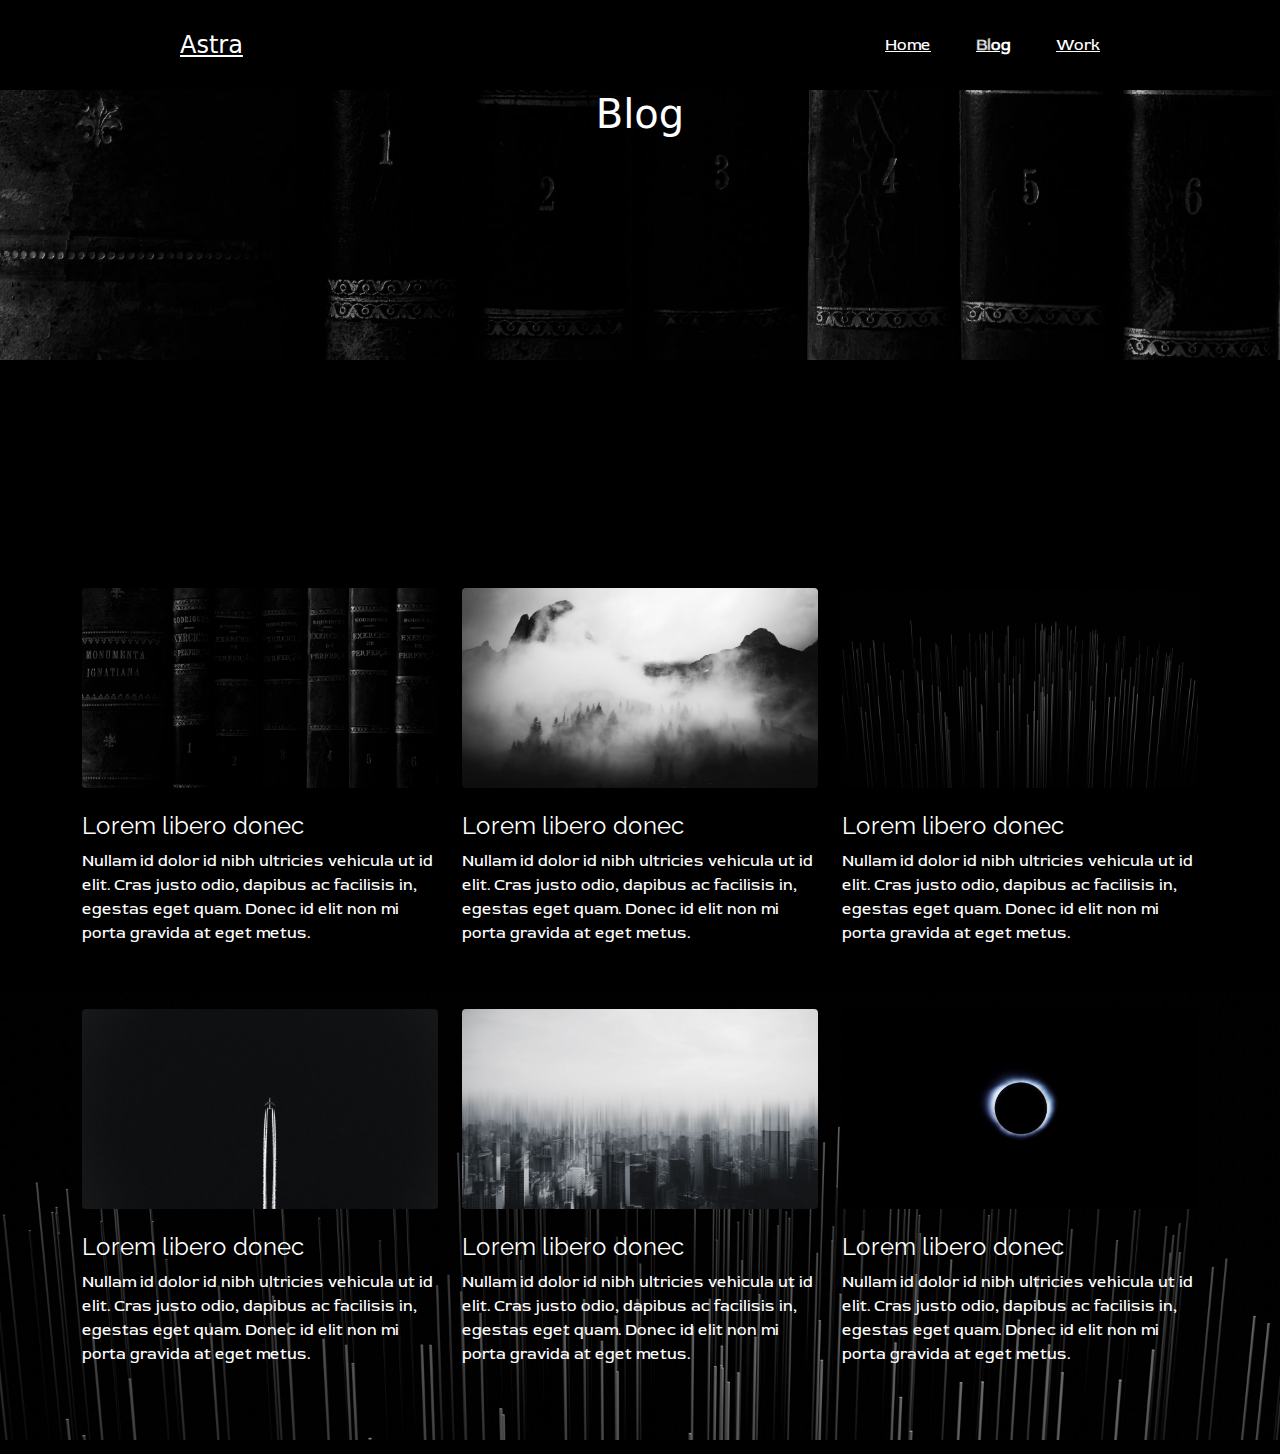
==== blog.html @ 193f3361 "Add files via upload" ====
<!DOCTYPE html><html lang="en"><head><meta charset="utf-8"><meta name="viewport" content="width=device-width, initial-scale=1.0, shrink-to-fit=no"><title>Astra</title><link rel="stylesheet" href="assets/bootstrap/css/bootstrap.min.css?h=dd0cdc7ebca69457a5c91ce5e9c506d2"><link rel="stylesheet" href="assets/css/styles.min.css?h=f4c8e294827662b928606cf396a97c75"><link rel="stylesheet" href="https://cdnjs.cloudflare.com/ajax/libs/animate.css/3.5.2/animate.min.css"></head><body style="background: rgb(0,0,0);text-align: left;"><nav class="navbar"><div><a href="#" style="color: rgb(255,255,255);font-size: 24px;margin-left: 20vh;">Astra</a></div><div style="font-family: 'Red Rose', serif;"><a href="index.html" style="color: rgb(255,255,255);margin-right: 5vh;font-family: 'Red Rose', serif;">Home</a><a href="blog.html" style="margin-right: 5vh;color: rgb(255,255,255);font-family: 'Red Rose', serif;font-weight: bold;">Blog</a><a href="work.html" style="color: rgb(255,255,255);margin-right: 20vh;font-family: 'Red Rose', serif;">Work</a></div></nav><section class="Section_2" style="height: 100vh;"><div class="d-xxl-flex justify-content-xxl-center align-items-xxl-center" style="height: 30vh;background: url(&quot;assets/img/rui-silva-sj-scUdSwpa95Q-unsplash.jpg?h=59484e3d2d0dbc293659ef50944a50a9&quot;) bottom / cover;"><h1 class="text-center" style="color: rgb(255,255,255);">Blog</h1></div><div><div class="container py-4 py-xl-5" style="margin-top: 20vh;"><div class="row gx-4 gy-4 row-cols-1 row-cols-md-2 row-cols-xl-3"><div class="col"><div><img class="rounded img-fluid d-block w-100 fit-cover" style="height: 200px;" src="assets/img/rui-silva-sj-scUdSwpa95Q-unsplash.jpg?h=59484e3d2d0dbc293659ef50944a50a9"><div class="py-4"><h4 style="color: rgb(255,255,255);font-family: Raleway, sans-serif;">Lorem libero donec</h4><p style="color: rgb(255,255,255);font-family: 'Red Rose', serif;">Nullam id dolor id nibh ultricies vehicula ut id elit. Cras justo odio, dapibus ac facilisis in, egestas eget quam. Donec id elit non mi porta gravida at eget metus.</p></div></div></div><div class="col"><div><img class="rounded img-fluid d-block w-100 fit-cover" style="height: 200px;" src="assets/img/fabian-irsara-_SwLdgVGfVY-unsplash.jpg?h=85b4c75b405eb244bdba7634237c98b5"><div class="py-4"><h4 style="color: rgb(255,255,255);font-family: Raleway, sans-serif;">Lorem libero donec</h4><p style="color: rgb(255,255,255);font-family: 'Red Rose', serif;">Nullam id dolor id nibh ultricies vehicula ut id elit. Cras justo odio, dapibus ac facilisis in, egestas eget quam. Donec id elit non mi porta gravida at eget metus.</p></div></div></div><div class="col"><div><img class="rounded img-fluid d-block w-100 fit-cover" style="height: 200px;" src="assets/img/guerrillabuzz-crypto-pr-NsPqV-WsZYY-unsplash.jpg?h=6af036d8ea0b3129a413843b484a757a"><div class="py-4"><h4 style="color: rgb(255,255,255);font-family: Raleway, sans-serif;">Lorem libero donec</h4><p style="color: rgb(255,255,255);font-family: 'Red Rose', serif;">Nullam id dolor id nibh ultricies vehicula ut id elit. Cras justo odio, dapibus ac facilisis in, egestas eget quam. Donec id elit non mi porta gravida at eget metus.</p></div></div></div><div class="col"><div><img class="rounded img-fluid d-block w-100 fit-cover" style="height: 200px;" src="assets/img/joel-jasmin-forestbird-N7WKDfi0yqQ-unsplash.jpg?h=fcf32620c96fbebefedb3233702124ef"><div class="py-4"><h4 style="color: rgb(255,255,255);font-family: Raleway, sans-serif;">Lorem libero donec</h4><p style="color: rgb(255,255,255);font-family: 'Red Rose', serif;">Nullam id dolor id nibh ultricies vehicula ut id elit. Cras justo odio, dapibus ac facilisis in, egestas eget quam. Donec id elit non mi porta gravida at eget metus.</p></div></div></div><div class="col"><div><img class="rounded img-fluid d-block w-100 fit-cover" style="height: 200px;" src="assets/img/rafael-de-nadai-b0eg-PYGICQ-unsplash.jpg?h=0f1acbc3092cbb1a793771186c359968"><div class="py-4"><h4 style="color: rgb(255,255,255);font-family: Raleway, sans-serif;">Lorem libero donec</h4><p style="color: rgb(255,255,255);font-family: 'Red Rose', serif;">Nullam id dolor id nibh ultricies vehicula ut id elit. Cras justo odio, dapibus ac facilisis in, egestas eget quam. Donec id elit non mi porta gravida at eget metus.</p></div></div></div><div class="col"><div><img class="rounded img-fluid d-block w-100 fit-cover" style="height: 200px;" src="assets/img/cai-carney-deaqEVtdSgk-unsplash.jpg?h=4f76dfb03b22bb07f79323999fbe61e4"><div class="py-4"><h4 style="color: rgb(255,255,255);font-family: Raleway, sans-serif;">Lorem libero donec</h4><p style="color: rgb(255,255,255);font-family: 'Red Rose', serif;">Nullam id dolor id nibh ultricies vehicula ut id elit. Cras justo odio, dapibus ac facilisis in, egestas eget quam. Donec id elit non mi porta gravida at eget metus.</p></div></div></div></div></div></div></section><section class="Section_3" style="height: 50vh;"><div style="height: 50vh;background: url(&quot;assets/img/guerrillabuzz-crypto-pr-NsPqV-WsZYY-unsplash.jpg?h=6af036d8ea0b3129a413843b484a757a&quot;) top / cover no-repeat;"></div></section><script src="https://cdn.jsdelivr.net/npm/bootstrap@5.1.3/dist/js/bootstrap.bundle.min.js"></script><script src="assets/js/script.min.js?h=50e8a909c83245c452b68b7ff2dc1693"></script></body></html>
---- assets/css/styles.min.css ----
@font-face{font-family:Raleway;src:url(../../assets/fonts/1Ptxg8zYS_SKggPN4iEgvnHyvveLxVvaorCFPrcVIT9d0c-dYA.woff?h=b35af17673886e1d07b4dfe436ed9da1) format('woff');font-weight:400;font-style:normal;font-display:swap;unicode-range:U+0460-052F,U+1C80-1C88,U+20B4,U+2DE0-2DFF,U+A640-A69F,U+FE2E-FE2F}@font-face{font-family:Raleway;src:url(../../assets/fonts/1Ptxg8zYS_SKggPN4iEgvnHyvveLxVvaorCMPrcVIT9d0c-dYA.woff?h=b35af17673886e1d07b4dfe436ed9da1) format('woff');font-weight:400;font-style:normal;font-display:swap;unicode-range:U+0301,U+0400-045F,U+0490-0491,U+04B0-04B1,U+2116}@font-face{font-family:Raleway;src:url(../../assets/fonts/1Ptxg8zYS_SKggPN4iEgvnHyvveLxVvaorCHPrcVIT9d0c-dYA.woff?h=b35af17673886e1d07b4dfe436ed9da1) format('woff');font-weight:400;font-style:normal;font-display:swap;unicode-range:U+0102-0103,U+0110-0111,U+0128-0129,U+0168-0169,U+01A0-01A1,U+01AF-01B0,U+1EA0-1EF9,U+20AB}@font-face{font-family:Raleway;src:url(../../assets/fonts/1Ptxg8zYS_SKggPN4iEgvnHyvveLxVvaorCGPrcVIT9d0c-dYA.woff?h=b35af17673886e1d07b4dfe436ed9da1) format('woff');font-weight:400;font-style:normal;font-display:swap;unicode-range:U+0100-024F,U+0259,U+1E00-1EFF,U+2020,U+20A0-20AB,U+20AD-20CF,U+2113,U+2C60-2C7F,U+A720-A7FF}@font-face{font-family:Raleway;src:url(../../assets/fonts/1Ptxg8zYS_SKggPN4iEgvnHyvveLxVvaorCIPrcVIT9d0c8.woff?h=b35af17673886e1d07b4dfe436ed9da1) format('woff');font-weight:400;font-style:normal;font-display:swap;unicode-range:U+0000-00FF,U+0131,U+0152-0153,U+02BB-02BC,U+02C6,U+02DA,U+02DC,U+2000-206F,U+2074,U+20AC,U+2122,U+2191,U+2193,U+2212,U+2215,U+FEFF,U+FFFD}@font-face{font-family:'Red Rose';src:url(../../assets/fonts/QdVISTYiLBjouPgEUajvsfWwDtc3MH8yrfszej6rQ0BEj02kWb4.woff?h=0fb15742e0519009a5ddaef403915961) format('woff');font-weight:400;font-style:normal;font-display:swap;unicode-range:U+0102-0103,U+0110-0111,U+0128-0129,U+0168-0169,U+01A0-01A1,U+01AF-01B0,U+1EA0-1EF9,U+20AB}@font-face{font-family:'Red Rose';src:url(../../assets/fonts/QdVISTYiLBjouPgEUajvsfWwDtc3MH8yrfszez6rQ0BEj02kWb4.woff?h=0fb15742e0519009a5ddaef403915961) format('woff');font-weight:400;font-style:normal;font-display:swap;unicode-range:U+0100-024F,U+0259,U+1E00-1EFF,U+2020,U+20A0-20AB,U+20AD-20CF,U+2113,U+2C60-2C7F,U+A720-A7FF}@font-face{font-family:'Red Rose';src:url(../../assets/fonts/QdVISTYiLBjouPgEUajvsfWwDtc3MH8yrfszdT6rQ0BEj02k.woff?h=0fb15742e0519009a5ddaef403915961) format('woff');font-weight:400;font-style:normal;font-display:swap;unicode-range:U+0000-00FF,U+0131,U+0152-0153,U+02BB-02BC,U+02C6,U+02DA,U+02DC,U+2000-206F,U+2074,U+20AC,U+2122,U+2191,U+2193,U+2212,U+2215,U+FEFF,U+FFFD}.fit-cover{object-fit:cover}.bs-icon{--bs-icon-size:.75rem;display:flex;flex-shrink:0;justify-content:center;align-items:center;font-size:var(--bs-icon-size);width:calc(var(--bs-icon-size) * 2);height:calc(var(--bs-icon-size) * 2);color:var(--bs-primary)}.bs-icon-xs{--bs-icon-size:1rem;width:calc(var(--bs-icon-size) * 1.5);height:calc(var(--bs-icon-size) * 1.5)}.bs-icon-sm{--bs-icon-size:1rem}.bs-icon-md{--bs-icon-size:1.5rem}.bs-icon-lg{--bs-icon-size:2rem}.bs-icon-xl{--bs-icon-size:2.5rem}.bs-icon.bs-icon-primary{color:var(--bs-white);background:var(--bs-primary)}.bs-icon.bs-icon-primary-light{color:var(--bs-primary);background:rgba(var(--bs-primary-rgb),.2)}.bs-icon.bs-icon-semi-white{color:var(--bs-primary);background:rgba(255,255,255,.5)}.bs-icon.bs-icon-rounded{border-radius:.5rem}.bs-icon.bs-icon-circle{border-radius:50%}.navigation-clean{background:#fff;padding-top:.75rem;padding-bottom:.75rem;color:#333;border-radius:0;box-shadow:none;border:none;margin-bottom:0}@media (min-width:768px){.navigation-clean{padding-top:1rem;padding-bottom:1rem}}.navigation-clean .navbar-brand{font-weight:700;color:inherit}.navigation-clean .navbar-brand:hover{color:#222}.navigation-clean.navbar-dark .navbar-brand:hover{color:#f0f0f0}.navigation-clean .navbar-toggler{border-color:#ddd;color:#888}.navigation-clean .navbar-toggler:focus,.navigation-clean .navbar-toggler:hover{background:0 0}.navigation-clean.navbar-dark .navbar-toggler{border-color:#555;color:#eee}.navigation-clean .form-inline,.navigation-clean .navbar-collapse{border-top-color:#ddd}.navigation-clean.navbar-dark .form-inline,.navigation-clean.navbar-dark .navbar-collapse{border-top-color:#333}.navigation-clean.navbar .navbar-nav .nav-link{padding-left:18px;padding-right:18px}.navigation-clean .navbar-nav>li>.dropdown-menu{margin-top:-5px;box-shadow:none;background-color:#fff;border-radius:2px}.navigation-clean .dropdown-menu .dropdown-item,.navigation-clean .dropdown-menu .dropdown-item:focus{line-height:2;color:#37434d}.navigation-clean .dropdown-menu .dropdown-item:focus,.navigation-clean .dropdown-menu .dropdown-item:hover{background:#eee;color:inherit}.navigation-clean.navbar-dark{background-color:#000;color:#fff}.navigation-clean.navbar-dark .navbar-nav a.active,.navigation-clean.navbar-dark .navbar-nav a.active:focus,.navigation-clean.navbar-dark .navbar-nav a.active:hover{color:#8f8f8f;box-shadow:none;background:0 0;pointer-events:none}.navigation-clean.navbar-dark .navbar-nav .nav-link{color:#dfe8ee}.navigation-clean.navbar-dark .navbar-nav .nav-link:focus,.navigation-clean.navbar-dark .navbar-nav .nav-link:hover{color:#fff;background-color:transparent}.navigation-clean.navbar-dark .navbar-nav>li>.dropdown-menu{background-color:#1f2021}.navigation-clean.navbar-dark .dropdown-menu .dropdown-item,.navigation-clean.navbar-dark .dropdown-menu .dropdown-item:focus{color:#f2f5f8}.navigation-clean.navbar-dark .dropdown-menu .dropdown-item:focus,.navigation-clean.navbar-dark .dropdown-menu .dropdown-item:hover{background:#363739}.navbar{min-height:10vh}
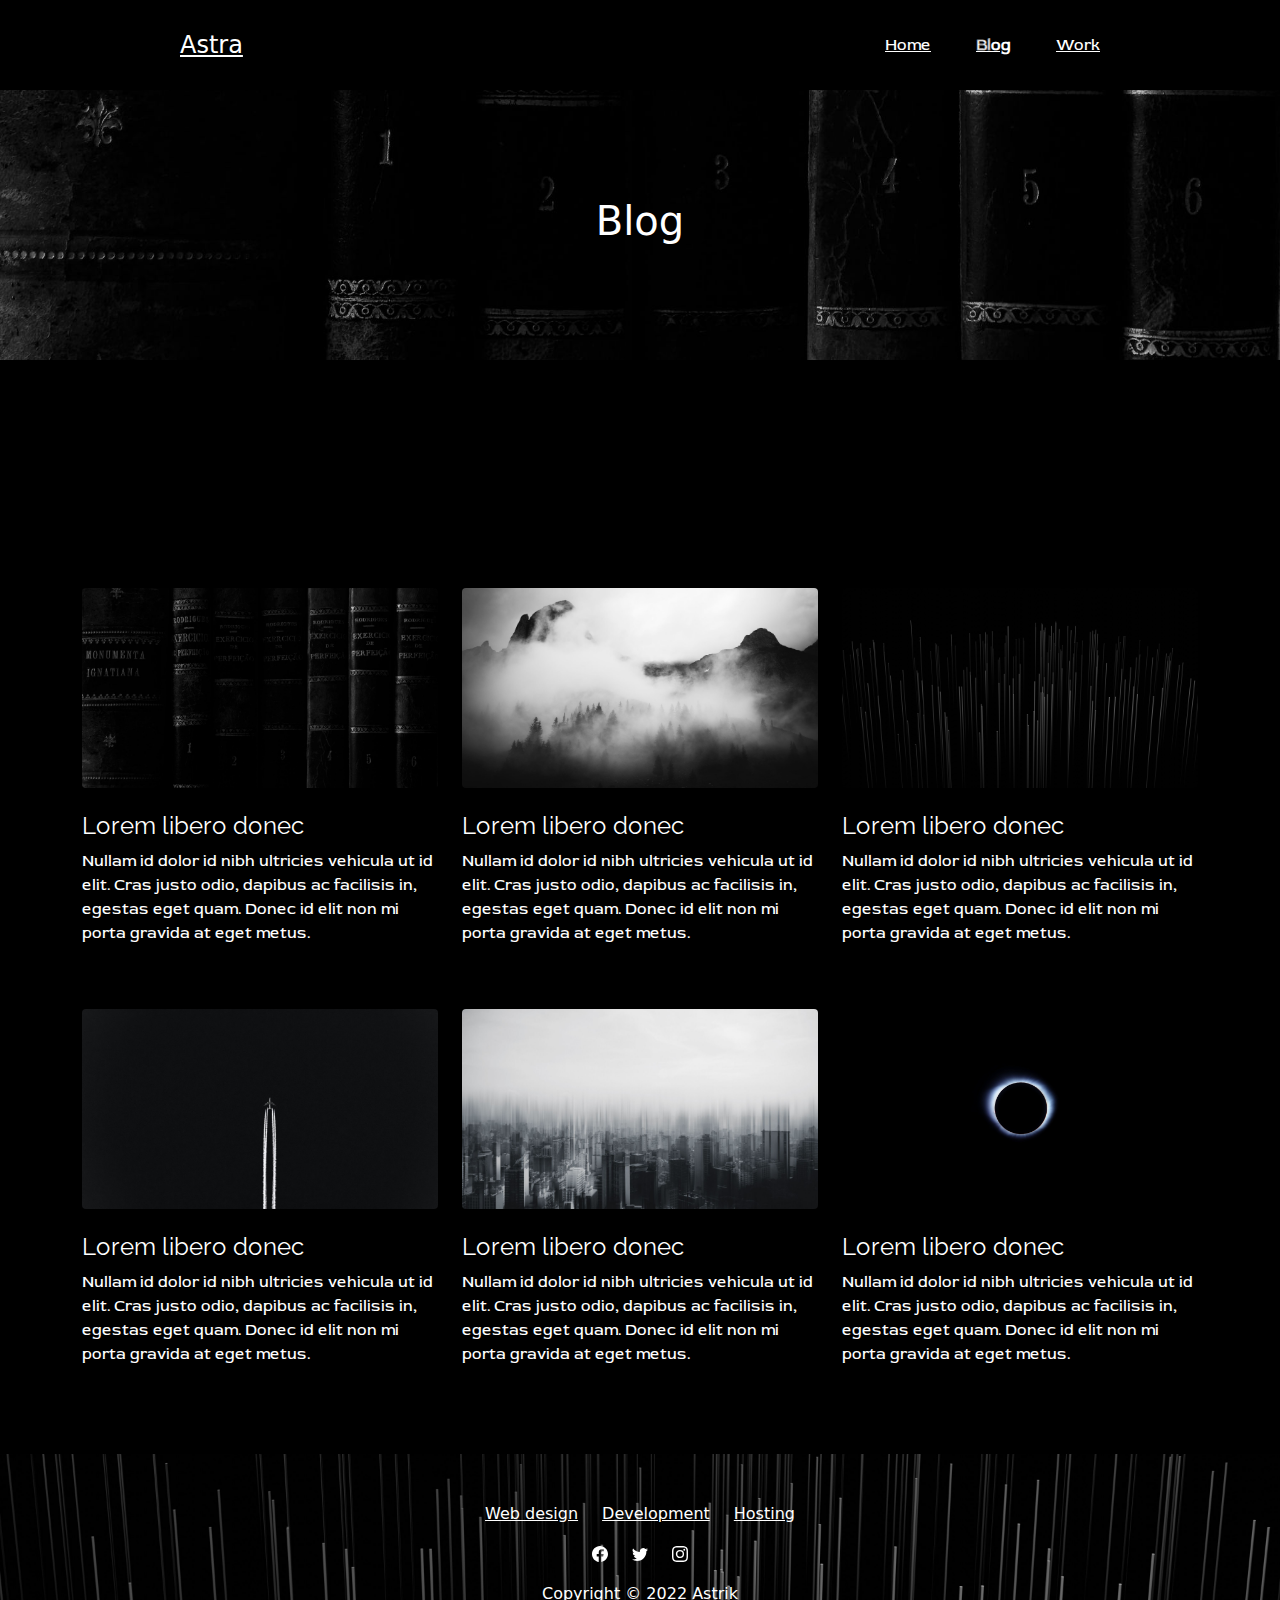
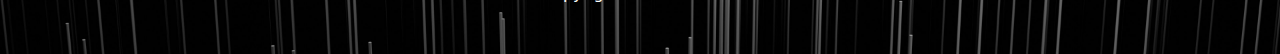
==== commit 2031991e: "new update to Astrik" ====
--- a/blog.html
+++ b/blog.html
@@ -1 +1,7 @@
-<!DOCTYPE html><html lang="en"><head><meta charset="utf-8"><meta name="viewport" content="width=device-width, initial-scale=1.0, shrink-to-fit=no"><title>Astra</title><link rel="stylesheet" href="assets/bootstrap/css/bootstrap.min.css?h=dd0cdc7ebca69457a5c91ce5e9c506d2"><link rel="stylesheet" href="assets/css/styles.min.css?h=f4c8e294827662b928606cf396a97c75"><link rel="stylesheet" href="https://cdnjs.cloudflare.com/ajax/libs/animate.css/3.5.2/animate.min.css"></head><body style="background: rgb(0,0,0);text-align: left;"><nav class="navbar"><div><a href="#" style="color: rgb(255,255,255);font-size: 24px;margin-left: 20vh;">Astra</a></div><div style="font-family: 'Red Rose', serif;"><a href="index.html" style="color: rgb(255,255,255);margin-right: 5vh;font-family: 'Red Rose', serif;">Home</a><a href="blog.html" style="margin-right: 5vh;color: rgb(255,255,255);font-family: 'Red Rose', serif;font-weight: bold;">Blog</a><a href="work.html" style="color: rgb(255,255,255);margin-right: 20vh;font-family: 'Red Rose', serif;">Work</a></div></nav><section class="Section_2" style="height: 100vh;"><div class="d-xxl-flex justify-content-xxl-center align-items-xxl-center" style="height: 30vh;background: url(&quot;assets/img/rui-silva-sj-scUdSwpa95Q-unsplash.jpg?h=59484e3d2d0dbc293659ef50944a50a9&quot;) bottom / cover;"><h1 class="text-center" style="color: rgb(255,255,255);">Blog</h1></div><div><div class="container py-4 py-xl-5" style="margin-top: 20vh;"><div class="row gx-4 gy-4 row-cols-1 row-cols-md-2 row-cols-xl-3"><div class="col"><div><img class="rounded img-fluid d-block w-100 fit-cover" style="height: 200px;" src="assets/img/rui-silva-sj-scUdSwpa95Q-unsplash.jpg?h=59484e3d2d0dbc293659ef50944a50a9"><div class="py-4"><h4 style="color: rgb(255,255,255);font-family: Raleway, sans-serif;">Lorem libero donec</h4><p style="color: rgb(255,255,255);font-family: 'Red Rose', serif;">Nullam id dolor id nibh ultricies vehicula ut id elit. Cras justo odio, dapibus ac facilisis in, egestas eget quam. Donec id elit non mi porta gravida at eget metus.</p></div></div></div><div class="col"><div><img class="rounded img-fluid d-block w-100 fit-cover" style="height: 200px;" src="assets/img/fabian-irsara-_SwLdgVGfVY-unsplash.jpg?h=85b4c75b405eb244bdba7634237c98b5"><div class="py-4"><h4 style="color: rgb(255,255,255);font-family: Raleway, sans-serif;">Lorem libero donec</h4><p style="color: rgb(255,255,255);font-family: 'Red Rose', serif;">Nullam id dolor id nibh ultricies vehicula ut id elit. Cras justo odio, dapibus ac facilisis in, egestas eget quam. Donec id elit non mi porta gravida at eget metus.</p></div></div></div><div class="col"><div><img class="rounded img-fluid d-block w-100 fit-cover" style="height: 200px;" src="assets/img/guerrillabuzz-crypto-pr-NsPqV-WsZYY-unsplash.jpg?h=6af036d8ea0b3129a413843b484a757a"><div class="py-4"><h4 style="color: rgb(255,255,255);font-family: Raleway, sans-serif;">Lorem libero donec</h4><p style="color: rgb(255,255,255);font-family: 'Red Rose', serif;">Nullam id dolor id nibh ultricies vehicula ut id elit. Cras justo odio, dapibus ac facilisis in, egestas eget quam. Donec id elit non mi porta gravida at eget metus.</p></div></div></div><div class="col"><div><img class="rounded img-fluid d-block w-100 fit-cover" style="height: 200px;" src="assets/img/joel-jasmin-forestbird-N7WKDfi0yqQ-unsplash.jpg?h=fcf32620c96fbebefedb3233702124ef"><div class="py-4"><h4 style="color: rgb(255,255,255);font-family: Raleway, sans-serif;">Lorem libero donec</h4><p style="color: rgb(255,255,255);font-family: 'Red Rose', serif;">Nullam id dolor id nibh ultricies vehicula ut id elit. Cras justo odio, dapibus ac facilisis in, egestas eget quam. Donec id elit non mi porta gravida at eget metus.</p></div></div></div><div class="col"><div><img class="rounded img-fluid d-block w-100 fit-cover" style="height: 200px;" src="assets/img/rafael-de-nadai-b0eg-PYGICQ-unsplash.jpg?h=0f1acbc3092cbb1a793771186c359968"><div class="py-4"><h4 style="color: rgb(255,255,255);font-family: Raleway, sans-serif;">Lorem libero donec</h4><p style="color: rgb(255,255,255);font-family: 'Red Rose', serif;">Nullam id dolor id nibh ultricies vehicula ut id elit. Cras justo odio, dapibus ac facilisis in, egestas eget quam. Donec id elit non mi porta gravida at eget metus.</p></div></div></div><div class="col"><div><img class="rounded img-fluid d-block w-100 fit-cover" style="height: 200px;" src="assets/img/cai-carney-deaqEVtdSgk-unsplash.jpg?h=4f76dfb03b22bb07f79323999fbe61e4"><div class="py-4"><h4 style="color: rgb(255,255,255);font-family: Raleway, sans-serif;">Lorem libero donec</h4><p style="color: rgb(255,255,255);font-family: 'Red Rose', serif;">Nullam id dolor id nibh ultricies vehicula ut id elit. Cras justo odio, dapibus ac facilisis in, egestas eget quam. Donec id elit non mi porta gravida at eget metus.</p></div></div></div></div></div></div></section><section class="Section_3" style="height: 50vh;"><div style="height: 50vh;background: url(&quot;assets/img/guerrillabuzz-crypto-pr-NsPqV-WsZYY-unsplash.jpg?h=6af036d8ea0b3129a413843b484a757a&quot;) top / cover no-repeat;"></div></section><script src="https://cdn.jsdelivr.net/npm/bootstrap@5.1.3/dist/js/bootstrap.bundle.min.js"></script><script src="assets/js/script.min.js?h=50e8a909c83245c452b68b7ff2dc1693"></script></body></html>+<!DOCTYPE html><html lang="en"><head><meta charset="utf-8"><meta name="viewport" content="width=device-width, initial-scale=1.0, shrink-to-fit=no"><title>Astra</title><link rel="stylesheet" href="assets/bootstrap/css/bootstrap.min.css?h=153ab28be0b82dec62cbb59bc56760d8"><link rel="stylesheet" href="assets/css/styles.min.css?h=e475ad3d651f20399a234dea0f5115db"></head><body style="background: rgb(0,0,0);text-align: left;"><nav class="d-xl-flex align-items-xl-center navbar" style="min-height: 10vh;"><div><a href="#" style="color: rgb(255,255,255);font-size: 24px;margin-left: 20vh;">Astra</a></div><div style="font-family: 'Red Rose', serif;"><a href="work.html" style="color: rgb(255,255,255);margin-right: 5vh;font-family: 'Red Rose', serif;">Home</a><a href="blog.html" style="margin-right: 5vh;color: rgb(255,255,255);font-family: 'Red Rose', serif;font-weight: bold;">Blog</a><a href="index.html" style="color: rgb(255,255,255);margin-right: 20vh;font-family: 'Red Rose', serif;">Work</a></div></nav><section class="Section_2" style="min-height: 150vh;"><div class="d-flex d-xxl-flex justify-content-center align-items-center justify-content-xxl-center align-items-xxl-center" style="height: 30vh;background: url(&quot;assets/img/rui-silva-sj-scUdSwpa95Q-unsplash.jpg?h=59484e3d2d0dbc293659ef50944a50a9&quot;) bottom / cover;"><h1 class="text-center d-flex float-sm-none d-xl-flex justify-content-center align-items-center justify-content-sm-center align-items-sm-center justify-content-md-center align-items-md-center justify-content-lg-center align-items-lg-center justify-content-xl-center align-items-xl-center visible" style="color: rgb(255,255,255);">Blog</h1></div><div><div class="container py-4 py-xl-5" style="margin-top: 20vh;"><div class="row gx-4 gy-4 row-cols-1 row-cols-md-2 row-cols-xl-3"><div class="col"><div><img class="rounded img-fluid d-block w-100 fit-cover" style="height: 200px;" src="assets/img/rui-silva-sj-scUdSwpa95Q-unsplash.jpg?h=59484e3d2d0dbc293659ef50944a50a9"><div class="py-4"><h4 style="color: rgb(255,255,255);font-family: Raleway, sans-serif;">Lorem libero donec</h4><p style="color: rgb(255,255,255);font-family: 'Red Rose', serif;">Nullam id dolor id nibh ultricies vehicula ut id elit. Cras justo odio, dapibus ac facilisis in, egestas eget quam. Donec id elit non mi porta gravida at eget metus.</p></div></div></div><div class="col"><div><img class="rounded img-fluid d-block w-100 fit-cover" style="height: 200px;" src="assets/img/fabian-irsara-_SwLdgVGfVY-unsplash.jpg?h=85b4c75b405eb244bdba7634237c98b5"><div class="py-4"><h4 style="color: rgb(255,255,255);font-family: Raleway, sans-serif;">Lorem libero donec</h4><p style="color: rgb(255,255,255);font-family: 'Red Rose', serif;">Nullam id dolor id nibh ultricies vehicula ut id elit. Cras justo odio, dapibus ac facilisis in, egestas eget quam. Donec id elit non mi porta gravida at eget metus.</p></div></div></div><div class="col"><div><img class="rounded img-fluid d-block w-100 fit-cover" style="height: 200px;" src="assets/img/guerrillabuzz-crypto-pr-NsPqV-WsZYY-unsplash.jpg?h=6af036d8ea0b3129a413843b484a757a"><div class="py-4"><h4 style="color: rgb(255,255,255);font-family: Raleway, sans-serif;">Lorem libero donec</h4><p style="color: rgb(255,255,255);font-family: 'Red Rose', serif;">Nullam id dolor id nibh ultricies vehicula ut id elit. Cras justo odio, dapibus ac facilisis in, egestas eget quam. Donec id elit non mi porta gravida at eget metus.</p></div></div></div><div class="col"><div><img class="rounded img-fluid d-block w-100 fit-cover" style="height: 200px;" src="assets/img/joel-jasmin-forestbird-N7WKDfi0yqQ-unsplash.jpg?h=fcf32620c96fbebefedb3233702124ef"><div class="py-4"><h4 style="color: rgb(255,255,255);font-family: Raleway, sans-serif;">Lorem libero donec</h4><p style="color: rgb(255,255,255);font-family: 'Red Rose', serif;">Nullam id dolor id nibh ultricies vehicula ut id elit. Cras justo odio, dapibus ac facilisis in, egestas eget quam. Donec id elit non mi porta gravida at eget metus.</p></div></div></div><div class="col"><div><img class="rounded img-fluid d-block w-100 fit-cover" style="height: 200px;" src="assets/img/rafael-de-nadai-b0eg-PYGICQ-unsplash.jpg?h=0f1acbc3092cbb1a793771186c359968"><div class="py-4"><h4 style="color: rgb(255,255,255);font-family: Raleway, sans-serif;">Lorem libero donec</h4><p style="color: rgb(255,255,255);font-family: 'Red Rose', serif;">Nullam id dolor id nibh ultricies vehicula ut id elit. Cras justo odio, dapibus ac facilisis in, egestas eget quam. Donec id elit non mi porta gravida at eget metus.</p></div></div></div><div class="col"><div><img class="rounded img-fluid d-block w-100 fit-cover" style="height: 200px;" src="assets/img/cai-carney-deaqEVtdSgk-unsplash.jpg?h=4f76dfb03b22bb07f79323999fbe61e4"><div class="py-4"><h4 style="color: rgb(255,255,255);font-family: Raleway, sans-serif;">Lorem libero donec</h4><p style="color: rgb(255,255,255);font-family: 'Red Rose', serif;">Nullam id dolor id nibh ultricies vehicula ut id elit. Cras justo odio, dapibus ac facilisis in, egestas eget quam. Donec id elit non mi porta gravida at eget metus.</p></div></div></div></div></div></div></section><footer class="text-center" style="background: url(&quot;assets/img/guerrillabuzz-crypto-pr-NsPqV-WsZYY-unsplash.jpg?h=6af036d8ea0b3129a413843b484a757a&quot;) center / cover;"><div class="container text-muted py-4 py-lg-5"><ul class="list-inline" style="color: rgb(255,255,255);"><li class="list-inline-item me-4"><a class="link-secondary" href="#" style="color: #ffffff;">Web design</a></li><li class="list-inline-item me-4" style="color: #ffffff;"><a class="link-secondary" href="#" style="color: #ffffff;">Development</a></li><li class="list-inline-item" style="color: #ffffff;"><a class="link-secondary" href="#" style="color: #ffffff;">Hosting</a></li></ul><ul class="list-inline"><li class="list-inline-item me-4"><svg xmlns="http://www.w3.org/2000/svg" width="1em" height="1em" fill="currentColor" viewBox="0 0 16 16" class="bi bi-facebook" style="color: rgb(255,255,255);">
+  <path d="M16 8.049c0-4.446-3.582-8.05-8-8.05C3.58 0-.002 3.603-.002 8.05c0 4.017 2.926 7.347 6.75 7.951v-5.625h-2.03V8.05H6.75V6.275c0-2.017 1.195-3.131 3.022-3.131.876 0 1.791.157 1.791.157v1.98h-1.009c-.993 0-1.303.621-1.303 1.258v1.51h2.218l-.354 2.326H9.25V16c3.824-.604 6.75-3.934 6.75-7.951z"></path>
+</svg></li><li class="list-inline-item me-4" style="color: rgb(255,255,255);"><svg xmlns="http://www.w3.org/2000/svg" width="1em" height="1em" fill="currentColor" viewBox="0 0 16 16" class="bi bi-twitter" style="color: rgb(255,255,255);">
+  <path d="M5.026 15c6.038 0 9.341-5.003 9.341-9.334 0-.14 0-.282-.006-.422A6.685 6.685 0 0 0 16 3.542a6.658 6.658 0 0 1-1.889.518 3.301 3.301 0 0 0 1.447-1.817 6.533 6.533 0 0 1-2.087.793A3.286 3.286 0 0 0 7.875 6.03a9.325 9.325 0 0 1-6.767-3.429 3.289 3.289 0 0 0 1.018 4.382A3.323 3.323 0 0 1 .64 6.575v.045a3.288 3.288 0 0 0 2.632 3.218 3.203 3.203 0 0 1-.865.115 3.23 3.23 0 0 1-.614-.057 3.283 3.283 0 0 0 3.067 2.277A6.588 6.588 0 0 1 .78 13.58a6.32 6.32 0 0 1-.78-.045A9.344 9.344 0 0 0 5.026 15z"></path>
+</svg></li><li class="list-inline-item"><svg xmlns="http://www.w3.org/2000/svg" width="1em" height="1em" fill="currentColor" viewBox="0 0 16 16" class="bi bi-instagram" style="color: rgb(255,255,255);">
+  <path d="M8 0C5.829 0 5.556.01 4.703.048 3.85.088 3.269.222 2.76.42a3.917 3.917 0 0 0-1.417.923A3.927 3.927 0 0 0 .42 2.76C.222 3.268.087 3.85.048 4.7.01 5.555 0 5.827 0 8.001c0 2.172.01 2.444.048 3.297.04.852.174 1.433.372 1.942.205.526.478.972.923 1.417.444.445.89.719 1.416.923.51.198 1.09.333 1.942.372C5.555 15.99 5.827 16 8 16s2.444-.01 3.298-.048c.851-.04 1.434-.174 1.943-.372a3.916 3.916 0 0 0 1.416-.923c.445-.445.718-.891.923-1.417.197-.509.332-1.09.372-1.942C15.99 10.445 16 10.173 16 8s-.01-2.445-.048-3.299c-.04-.851-.175-1.433-.372-1.941a3.926 3.926 0 0 0-.923-1.417A3.911 3.911 0 0 0 13.24.42c-.51-.198-1.092-.333-1.943-.372C10.443.01 10.172 0 7.998 0h.003zm-.717 1.442h.718c2.136 0 2.389.007 3.232.046.78.035 1.204.166 1.486.275.373.145.64.319.92.599.28.28.453.546.598.92.11.281.24.705.275 1.485.039.843.047 1.096.047 3.231s-.008 2.389-.047 3.232c-.035.78-.166 1.203-.275 1.485a2.47 2.47 0 0 1-.599.919c-.28.28-.546.453-.92.598-.28.11-.704.24-1.485.276-.843.038-1.096.047-3.232.047s-2.39-.009-3.233-.047c-.78-.036-1.203-.166-1.485-.276a2.478 2.478 0 0 1-.92-.598 2.48 2.48 0 0 1-.6-.92c-.109-.281-.24-.705-.275-1.485-.038-.843-.046-1.096-.046-3.233 0-2.136.008-2.388.046-3.231.036-.78.166-1.204.276-1.486.145-.373.319-.64.599-.92.28-.28.546-.453.92-.598.282-.11.705-.24 1.485-.276.738-.034 1.024-.044 2.515-.045v.002zm4.988 1.328a.96.96 0 1 0 0 1.92.96.96 0 0 0 0-1.92zm-4.27 1.122a4.109 4.109 0 1 0 0 8.217 4.109 4.109 0 0 0 0-8.217zm0 1.441a2.667 2.667 0 1 1 0 5.334 2.667 2.667 0 0 1 0-5.334z"></path>
+</svg></li></ul><p class="mb-0" style="color: rgb(255,255,255);">Copyright © 2022 Astrik</p></div></footer><script src="https://cdnjs.cloudflare.com/ajax/libs/jquery/3.6.0/jquery.min.js"></script><script src="https://cdn.jsdelivr.net/npm/bootstrap@5.1.3/dist/js/bootstrap.bundle.min.js"></script><script src="assets/js/script.min.js?h=3de9b15b9b3f863a67ffb0fa7ac3bdec"></script></body></html>--- a/assets/css/styles.min.css
+++ b/assets/css/styles.min.css
@@ -1 +1 @@
-@font-face{font-family:Raleway;src:url(../../assets/fonts/1Ptxg8zYS_SKggPN4iEgvnHyvveLxVvaorCFPrcVIT9d0c-dYA.woff?h=b35af17673886e1d07b4dfe436ed9da1) format('woff');font-weight:400;font-style:normal;font-display:swap;unicode-range:U+0460-052F,U+1C80-1C88,U+20B4,U+2DE0-2DFF,U+A640-A69F,U+FE2E-FE2F}@font-face{font-family:Raleway;src:url(../../assets/fonts/1Ptxg8zYS_SKggPN4iEgvnHyvveLxVvaorCMPrcVIT9d0c-dYA.woff?h=b35af17673886e1d07b4dfe436ed9da1) format('woff');font-weight:400;font-style:normal;font-display:swap;unicode-range:U+0301,U+0400-045F,U+0490-0491,U+04B0-04B1,U+2116}@font-face{font-family:Raleway;src:url(../../assets/fonts/1Ptxg8zYS_SKggPN4iEgvnHyvveLxVvaorCHPrcVIT9d0c-dYA.woff?h=b35af17673886e1d07b4dfe436ed9da1) format('woff');font-weight:400;font-style:normal;font-display:swap;unicode-range:U+0102-0103,U+0110-0111,U+0128-0129,U+0168-0169,U+01A0-01A1,U+01AF-01B0,U+1EA0-1EF9,U+20AB}@font-face{font-family:Raleway;src:url(../../assets/fonts/1Ptxg8zYS_SKggPN4iEgvnHyvveLxVvaorCGPrcVIT9d0c-dYA.woff?h=b35af17673886e1d07b4dfe436ed9da1) format('woff');font-weight:400;font-style:normal;font-display:swap;unicode-range:U+0100-024F,U+0259,U+1E00-1EFF,U+2020,U+20A0-20AB,U+20AD-20CF,U+2113,U+2C60-2C7F,U+A720-A7FF}@font-face{font-family:Raleway;src:url(../../assets/fonts/1Ptxg8zYS_SKggPN4iEgvnHyvveLxVvaorCIPrcVIT9d0c8.woff?h=b35af17673886e1d07b4dfe436ed9da1) format('woff');font-weight:400;font-style:normal;font-display:swap;unicode-range:U+0000-00FF,U+0131,U+0152-0153,U+02BB-02BC,U+02C6,U+02DA,U+02DC,U+2000-206F,U+2074,U+20AC,U+2122,U+2191,U+2193,U+2212,U+2215,U+FEFF,U+FFFD}@font-face{font-family:'Red Rose';src:url(../../assets/fonts/QdVISTYiLBjouPgEUajvsfWwDtc3MH8yrfszej6rQ0BEj02kWb4.woff?h=0fb15742e0519009a5ddaef403915961) format('woff');font-weight:400;font-style:normal;font-display:swap;unicode-range:U+0102-0103,U+0110-0111,U+0128-0129,U+0168-0169,U+01A0-01A1,U+01AF-01B0,U+1EA0-1EF9,U+20AB}@font-face{font-family:'Red Rose';src:url(../../assets/fonts/QdVISTYiLBjouPgEUajvsfWwDtc3MH8yrfszez6rQ0BEj02kWb4.woff?h=0fb15742e0519009a5ddaef403915961) format('woff');font-weight:400;font-style:normal;font-display:swap;unicode-range:U+0100-024F,U+0259,U+1E00-1EFF,U+2020,U+20A0-20AB,U+20AD-20CF,U+2113,U+2C60-2C7F,U+A720-A7FF}@font-face{font-family:'Red Rose';src:url(../../assets/fonts/QdVISTYiLBjouPgEUajvsfWwDtc3MH8yrfszdT6rQ0BEj02k.woff?h=0fb15742e0519009a5ddaef403915961) format('woff');font-weight:400;font-style:normal;font-display:swap;unicode-range:U+0000-00FF,U+0131,U+0152-0153,U+02BB-02BC,U+02C6,U+02DA,U+02DC,U+2000-206F,U+2074,U+20AC,U+2122,U+2191,U+2193,U+2212,U+2215,U+FEFF,U+FFFD}.fit-cover{object-fit:cover}.bs-icon{--bs-icon-size:.75rem;display:flex;flex-shrink:0;justify-content:center;align-items:center;font-size:var(--bs-icon-size);width:calc(var(--bs-icon-size) * 2);height:calc(var(--bs-icon-size) * 2);color:var(--bs-primary)}.bs-icon-xs{--bs-icon-size:1rem;width:calc(var(--bs-icon-size) * 1.5);height:calc(var(--bs-icon-size) * 1.5)}.bs-icon-sm{--bs-icon-size:1rem}.bs-icon-md{--bs-icon-size:1.5rem}.bs-icon-lg{--bs-icon-size:2rem}.bs-icon-xl{--bs-icon-size:2.5rem}.bs-icon.bs-icon-primary{color:var(--bs-white);background:var(--bs-primary)}.bs-icon.bs-icon-primary-light{color:var(--bs-primary);background:rgba(var(--bs-primary-rgb),.2)}.bs-icon.bs-icon-semi-white{color:var(--bs-primary);background:rgba(255,255,255,.5)}.bs-icon.bs-icon-rounded{border-radius:.5rem}.bs-icon.bs-icon-circle{border-radius:50%}.navigation-clean{background:#fff;padding-top:.75rem;padding-bottom:.75rem;color:#333;border-radius:0;box-shadow:none;border:none;margin-bottom:0}@media (min-width:768px){.navigation-clean{padding-top:1rem;padding-bottom:1rem}}.navigation-clean .navbar-brand{font-weight:700;color:inherit}.navigation-clean .navbar-brand:hover{color:#222}.navigation-clean.navbar-dark .navbar-brand:hover{color:#f0f0f0}.navigation-clean .navbar-toggler{border-color:#ddd;color:#888}.navigation-clean .navbar-toggler:focus,.navigation-clean .navbar-toggler:hover{background:0 0}.navigation-clean.navbar-dark .navbar-toggler{border-color:#555;color:#eee}.navigation-clean .form-inline,.navigation-clean .navbar-collapse{border-top-color:#ddd}.navigation-clean.navbar-dark .form-inline,.navigation-clean.navbar-dark .navbar-collapse{border-top-color:#333}.navigation-clean.navbar .navbar-nav .nav-link{padding-left:18px;padding-right:18px}.navigation-clean .navbar-nav>li>.dropdown-menu{margin-top:-5px;box-shadow:none;background-color:#fff;border-radius:2px}.navigation-clean .dropdown-menu .dropdown-item,.navigation-clean .dropdown-menu .dropdown-item:focus{line-height:2;color:#37434d}.navigation-clean .dropdown-menu .dropdown-item:focus,.navigation-clean .dropdown-menu .dropdown-item:hover{background:#eee;color:inherit}.navigation-clean.navbar-dark{background-color:#000;color:#fff}.navigation-clean.navbar-dark .navbar-nav a.active,.navigation-clean.navbar-dark .navbar-nav a.active:focus,.navigation-clean.navbar-dark .navbar-nav a.active:hover{color:#8f8f8f;box-shadow:none;background:0 0;pointer-events:none}.navigation-clean.navbar-dark .navbar-nav .nav-link{color:#dfe8ee}.navigation-clean.navbar-dark .navbar-nav .nav-link:focus,.navigation-clean.navbar-dark .navbar-nav .nav-link:hover{color:#fff;background-color:transparent}.navigation-clean.navbar-dark .navbar-nav>li>.dropdown-menu{background-color:#1f2021}.navigation-clean.navbar-dark .dropdown-menu .dropdown-item,.navigation-clean.navbar-dark .dropdown-menu .dropdown-item:focus{color:#f2f5f8}.navigation-clean.navbar-dark .dropdown-menu .dropdown-item:focus,.navigation-clean.navbar-dark .dropdown-menu .dropdown-item:hover{background:#363739}.navbar{min-height:10vh}+@font-face{font-family:Raleway;src:url(../../assets/fonts/1Ptxg8zYS_SKggPN4iEgvnHyvveLxVvaorCFPrcVIT9d0c-dYA.woff?h=5ba589270cf120b22916d4934152526b) format('woff');font-weight:400;font-style:normal;font-display:swap;unicode-range:U+0460-052F,U+1C80-1C88,U+20B4,U+2DE0-2DFF,U+A640-A69F,U+FE2E-FE2F}@font-face{font-family:Raleway;src:url(../../assets/fonts/1Ptxg8zYS_SKggPN4iEgvnHyvveLxVvaorCMPrcVIT9d0c-dYA.woff?h=5ba589270cf120b22916d4934152526b) format('woff');font-weight:400;font-style:normal;font-display:swap;unicode-range:U+0301,U+0400-045F,U+0490-0491,U+04B0-04B1,U+2116}@font-face{font-family:Raleway;src:url(../../assets/fonts/1Ptxg8zYS_SKggPN4iEgvnHyvveLxVvaorCHPrcVIT9d0c-dYA.woff?h=5ba589270cf120b22916d4934152526b) format('woff');font-weight:400;font-style:normal;font-display:swap;unicode-range:U+0102-0103,U+0110-0111,U+0128-0129,U+0168-0169,U+01A0-01A1,U+01AF-01B0,U+1EA0-1EF9,U+20AB}@font-face{font-family:Raleway;src:url(../../assets/fonts/1Ptxg8zYS_SKggPN4iEgvnHyvveLxVvaorCGPrcVIT9d0c-dYA.woff?h=5ba589270cf120b22916d4934152526b) format('woff');font-weight:400;font-style:normal;font-display:swap;unicode-range:U+0100-024F,U+0259,U+1E00-1EFF,U+2020,U+20A0-20AB,U+20AD-20CF,U+2113,U+2C60-2C7F,U+A720-A7FF}@font-face{font-family:Raleway;src:url(../../assets/fonts/1Ptxg8zYS_SKggPN4iEgvnHyvveLxVvaorCIPrcVIT9d0c8.woff?h=5ba589270cf120b22916d4934152526b) format('woff');font-weight:400;font-style:normal;font-display:swap;unicode-range:U+0000-00FF,U+0131,U+0152-0153,U+02BB-02BC,U+02C6,U+02DA,U+02DC,U+2000-206F,U+2074,U+20AC,U+2122,U+2191,U+2193,U+2212,U+2215,U+FEFF,U+FFFD}@font-face{font-family:'Red Rose';src:url(../../assets/fonts/QdVISTYiLBjouPgEUajvsfWwDtc3MH8yrfszej6rQ0BEj02kWb4.woff?h=5e24abd9454ea6594fe7f7d75e60a3a9) format('woff');font-weight:400;font-style:normal;font-display:swap;unicode-range:U+0102-0103,U+0110-0111,U+0128-0129,U+0168-0169,U+01A0-01A1,U+01AF-01B0,U+1EA0-1EF9,U+20AB}@font-face{font-family:'Red Rose';src:url(../../assets/fonts/QdVISTYiLBjouPgEUajvsfWwDtc3MH8yrfszez6rQ0BEj02kWb4.woff?h=5e24abd9454ea6594fe7f7d75e60a3a9) format('woff');font-weight:400;font-style:normal;font-display:swap;unicode-range:U+0100-024F,U+0259,U+1E00-1EFF,U+2020,U+20A0-20AB,U+20AD-20CF,U+2113,U+2C60-2C7F,U+A720-A7FF}@font-face{font-family:'Red Rose';src:url(../../assets/fonts/QdVISTYiLBjouPgEUajvsfWwDtc3MH8yrfszdT6rQ0BEj02k.woff?h=5e24abd9454ea6594fe7f7d75e60a3a9) format('woff');font-weight:400;font-style:normal;font-display:swap;unicode-range:U+0000-00FF,U+0131,U+0152-0153,U+02BB-02BC,U+02C6,U+02DA,U+02DC,U+2000-206F,U+2074,U+20AC,U+2122,U+2191,U+2193,U+2212,U+2215,U+FEFF,U+FFFD}.fit-cover{object-fit:cover}.bs-icon{--bs-icon-size:.75rem;display:flex;flex-shrink:0;justify-content:center;align-items:center;font-size:var(--bs-icon-size);width:calc(var(--bs-icon-size) * 2);height:calc(var(--bs-icon-size) * 2);color:var(--bs-primary)}.bs-icon-xs{--bs-icon-size:1rem;width:calc(var(--bs-icon-size) * 1.5);height:calc(var(--bs-icon-size) * 1.5)}.bs-icon-sm{--bs-icon-size:1rem}.bs-icon-md{--bs-icon-size:1.5rem}.bs-icon-lg{--bs-icon-size:2rem}.bs-icon-xl{--bs-icon-size:2.5rem}.bs-icon.bs-icon-primary{color:var(--bs-white);background:var(--bs-primary)}.bs-icon.bs-icon-primary-light{color:var(--bs-primary);background:rgba(var(--bs-primary-rgb),.2)}.bs-icon.bs-icon-semi-white{color:var(--bs-primary);background:rgba(255,255,255,.5)}.bs-icon.bs-icon-rounded{border-radius:.5rem}.bs-icon.bs-icon-circle{border-radius:50%}.navigation-clean{background:#fff;padding-top:.75rem;padding-bottom:.75rem;color:#333;border-radius:0;box-shadow:none;border:none;margin-bottom:0}@media (min-width:768px){.navigation-clean{padding-top:1rem;padding-bottom:1rem}}.navigation-clean .navbar-brand{font-weight:700;color:inherit}.navigation-clean .navbar-brand:hover{color:#222}.navigation-clean.navbar-dark .navbar-brand:hover{color:#f0f0f0}.navigation-clean .navbar-toggler{border-color:#ddd;color:#888}.navigation-clean .navbar-toggler:focus,.navigation-clean .navbar-toggler:hover{background:0 0}.navigation-clean.navbar-dark .navbar-toggler{border-color:#555;color:#eee}.navigation-clean .form-inline,.navigation-clean .navbar-collapse{border-top-color:#ddd}.navigation-clean.navbar-dark .form-inline,.navigation-clean.navbar-dark .navbar-collapse{border-top-color:#333}.navigation-clean.navbar .navbar-nav .nav-link{padding-left:18px;padding-right:18px}.navigation-clean .navbar-nav>li>.dropdown-menu{margin-top:-5px;box-shadow:none;background-color:#fff;border-radius:2px}.navigation-clean .dropdown-menu .dropdown-item,.navigation-clean .dropdown-menu .dropdown-item:focus{line-height:2;color:#37434d}.navigation-clean .dropdown-menu .dropdown-item:focus,.navigation-clean .dropdown-menu .dropdown-item:hover{background:#eee;color:inherit}.navigation-clean.navbar-dark{background-color:#000;color:#fff}.navigation-clean.navbar-dark .navbar-nav a.active,.navigation-clean.navbar-dark .navbar-nav a.active:focus,.navigation-clean.navbar-dark .navbar-nav a.active:hover{color:#8f8f8f;box-shadow:none;background:0 0;pointer-events:none}.navigation-clean.navbar-dark .navbar-nav .nav-link{color:#dfe8ee}.navigation-clean.navbar-dark .navbar-nav .nav-link:focus,.navigation-clean.navbar-dark .navbar-nav .nav-link:hover{color:#fff;background-color:transparent}.navigation-clean.navbar-dark .navbar-nav>li>.dropdown-menu{background-color:#1f2021}.navigation-clean.navbar-dark .dropdown-menu .dropdown-item,.navigation-clean.navbar-dark .dropdown-menu .dropdown-item:focus{color:#f2f5f8}.navigation-clean.navbar-dark .dropdown-menu .dropdown-item:focus,.navigation-clean.navbar-dark .dropdown-menu .dropdown-item:hover{background:#363739}.navbar{min-height:10vh}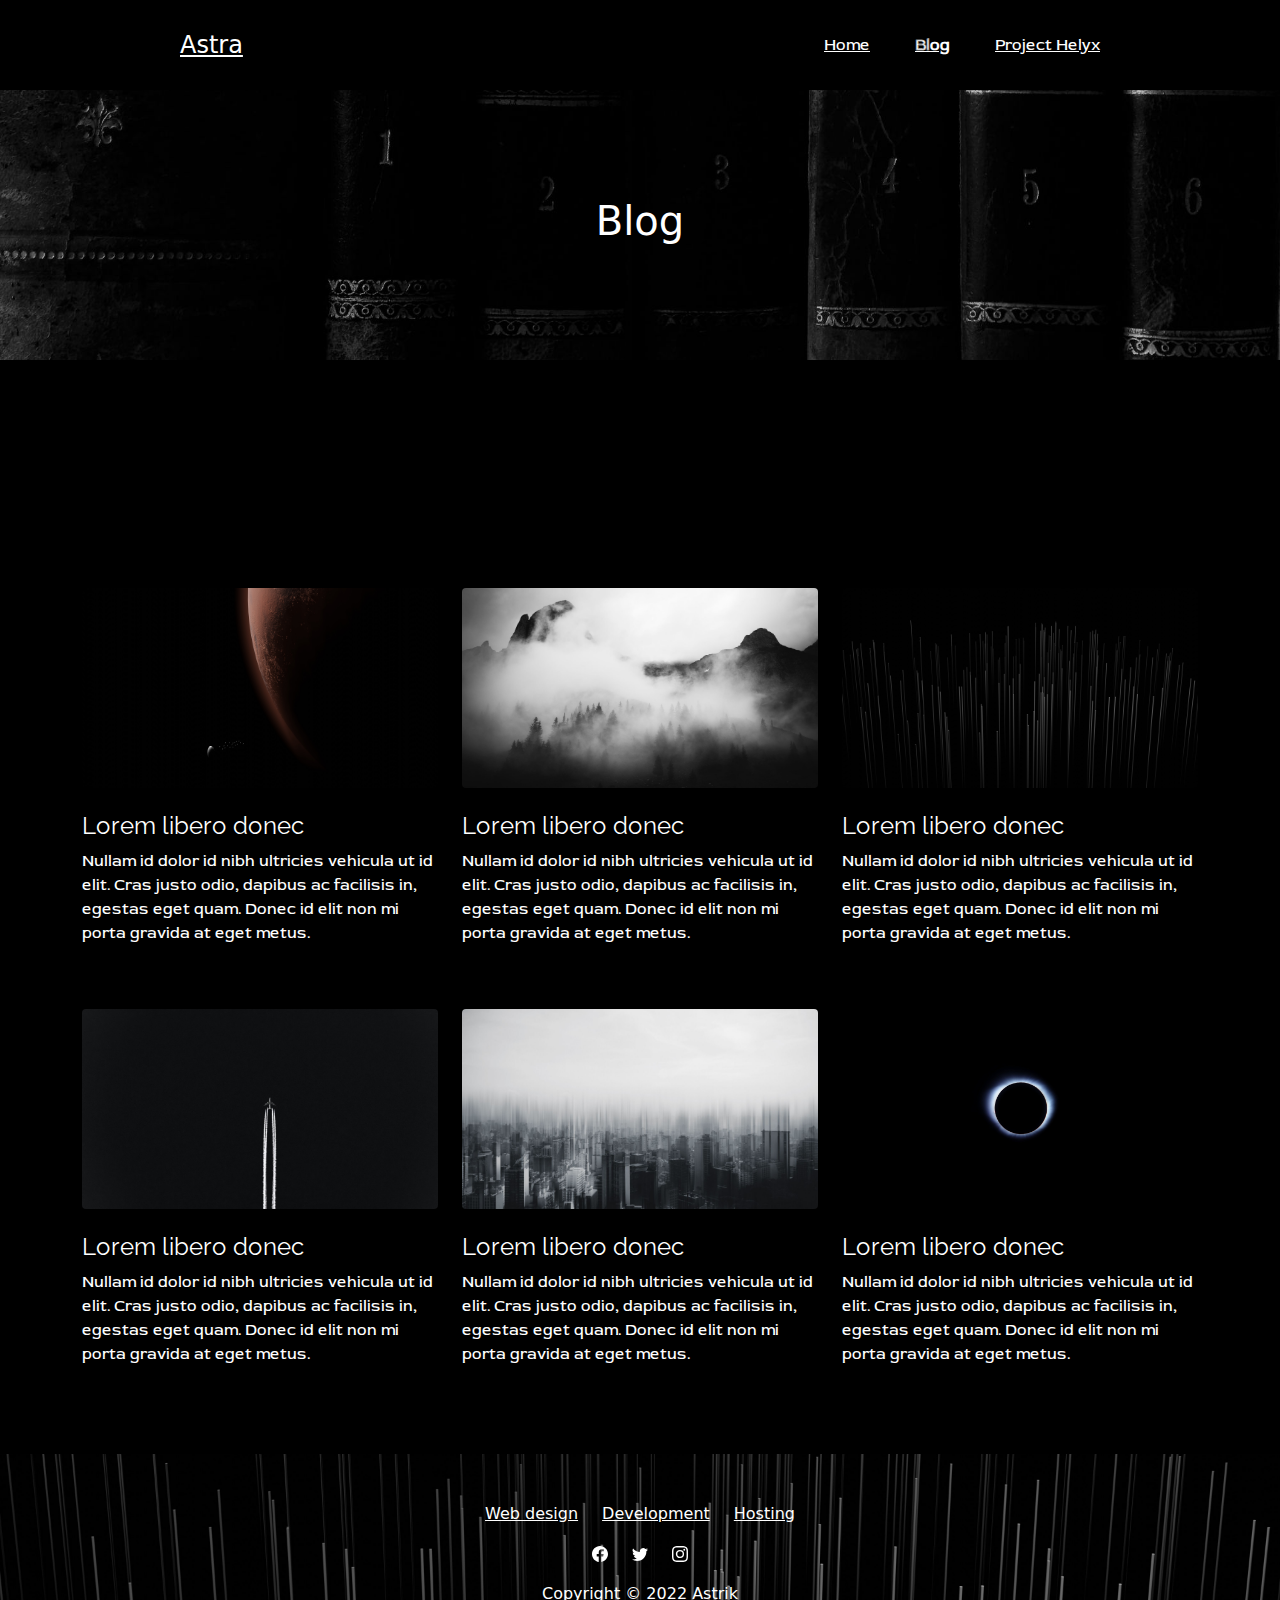
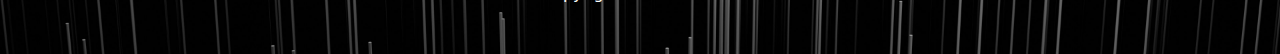
==== commit 0df439b5: "Helyx Update" ====
--- a/blog.html
+++ b/blog.html
@@ -1,4 +1,4 @@
-<!DOCTYPE html><html lang="en"><head><meta charset="utf-8"><meta name="viewport" content="width=device-width, initial-scale=1.0, shrink-to-fit=no"><title>Astra</title><link rel="stylesheet" href="assets/bootstrap/css/bootstrap.min.css?h=153ab28be0b82dec62cbb59bc56760d8"><link rel="stylesheet" href="assets/css/styles.min.css?h=e475ad3d651f20399a234dea0f5115db"></head><body style="background: rgb(0,0,0);text-align: left;"><nav class="d-xl-flex align-items-xl-center navbar" style="min-height: 10vh;"><div><a href="#" style="color: rgb(255,255,255);font-size: 24px;margin-left: 20vh;">Astra</a></div><div style="font-family: 'Red Rose', serif;"><a href="work.html" style="color: rgb(255,255,255);margin-right: 5vh;font-family: 'Red Rose', serif;">Home</a><a href="blog.html" style="margin-right: 5vh;color: rgb(255,255,255);font-family: 'Red Rose', serif;font-weight: bold;">Blog</a><a href="index.html" style="color: rgb(255,255,255);margin-right: 20vh;font-family: 'Red Rose', serif;">Work</a></div></nav><section class="Section_2" style="min-height: 150vh;"><div class="d-flex d-xxl-flex justify-content-center align-items-center justify-content-xxl-center align-items-xxl-center" style="height: 30vh;background: url(&quot;assets/img/rui-silva-sj-scUdSwpa95Q-unsplash.jpg?h=59484e3d2d0dbc293659ef50944a50a9&quot;) bottom / cover;"><h1 class="text-center d-flex float-sm-none d-xl-flex justify-content-center align-items-center justify-content-sm-center align-items-sm-center justify-content-md-center align-items-md-center justify-content-lg-center align-items-lg-center justify-content-xl-center align-items-xl-center visible" style="color: rgb(255,255,255);">Blog</h1></div><div><div class="container py-4 py-xl-5" style="margin-top: 20vh;"><div class="row gx-4 gy-4 row-cols-1 row-cols-md-2 row-cols-xl-3"><div class="col"><div><img class="rounded img-fluid d-block w-100 fit-cover" style="height: 200px;" src="assets/img/rui-silva-sj-scUdSwpa95Q-unsplash.jpg?h=59484e3d2d0dbc293659ef50944a50a9"><div class="py-4"><h4 style="color: rgb(255,255,255);font-family: Raleway, sans-serif;">Lorem libero donec</h4><p style="color: rgb(255,255,255);font-family: 'Red Rose', serif;">Nullam id dolor id nibh ultricies vehicula ut id elit. Cras justo odio, dapibus ac facilisis in, egestas eget quam. Donec id elit non mi porta gravida at eget metus.</p></div></div></div><div class="col"><div><img class="rounded img-fluid d-block w-100 fit-cover" style="height: 200px;" src="assets/img/fabian-irsara-_SwLdgVGfVY-unsplash.jpg?h=85b4c75b405eb244bdba7634237c98b5"><div class="py-4"><h4 style="color: rgb(255,255,255);font-family: Raleway, sans-serif;">Lorem libero donec</h4><p style="color: rgb(255,255,255);font-family: 'Red Rose', serif;">Nullam id dolor id nibh ultricies vehicula ut id elit. Cras justo odio, dapibus ac facilisis in, egestas eget quam. Donec id elit non mi porta gravida at eget metus.</p></div></div></div><div class="col"><div><img class="rounded img-fluid d-block w-100 fit-cover" style="height: 200px;" src="assets/img/guerrillabuzz-crypto-pr-NsPqV-WsZYY-unsplash.jpg?h=6af036d8ea0b3129a413843b484a757a"><div class="py-4"><h4 style="color: rgb(255,255,255);font-family: Raleway, sans-serif;">Lorem libero donec</h4><p style="color: rgb(255,255,255);font-family: 'Red Rose', serif;">Nullam id dolor id nibh ultricies vehicula ut id elit. Cras justo odio, dapibus ac facilisis in, egestas eget quam. Donec id elit non mi porta gravida at eget metus.</p></div></div></div><div class="col"><div><img class="rounded img-fluid d-block w-100 fit-cover" style="height: 200px;" src="assets/img/joel-jasmin-forestbird-N7WKDfi0yqQ-unsplash.jpg?h=fcf32620c96fbebefedb3233702124ef"><div class="py-4"><h4 style="color: rgb(255,255,255);font-family: Raleway, sans-serif;">Lorem libero donec</h4><p style="color: rgb(255,255,255);font-family: 'Red Rose', serif;">Nullam id dolor id nibh ultricies vehicula ut id elit. Cras justo odio, dapibus ac facilisis in, egestas eget quam. Donec id elit non mi porta gravida at eget metus.</p></div></div></div><div class="col"><div><img class="rounded img-fluid d-block w-100 fit-cover" style="height: 200px;" src="assets/img/rafael-de-nadai-b0eg-PYGICQ-unsplash.jpg?h=0f1acbc3092cbb1a793771186c359968"><div class="py-4"><h4 style="color: rgb(255,255,255);font-family: Raleway, sans-serif;">Lorem libero donec</h4><p style="color: rgb(255,255,255);font-family: 'Red Rose', serif;">Nullam id dolor id nibh ultricies vehicula ut id elit. Cras justo odio, dapibus ac facilisis in, egestas eget quam. Donec id elit non mi porta gravida at eget metus.</p></div></div></div><div class="col"><div><img class="rounded img-fluid d-block w-100 fit-cover" style="height: 200px;" src="assets/img/cai-carney-deaqEVtdSgk-unsplash.jpg?h=4f76dfb03b22bb07f79323999fbe61e4"><div class="py-4"><h4 style="color: rgb(255,255,255);font-family: Raleway, sans-serif;">Lorem libero donec</h4><p style="color: rgb(255,255,255);font-family: 'Red Rose', serif;">Nullam id dolor id nibh ultricies vehicula ut id elit. Cras justo odio, dapibus ac facilisis in, egestas eget quam. Donec id elit non mi porta gravida at eget metus.</p></div></div></div></div></div></div></section><footer class="text-center" style="background: url(&quot;assets/img/guerrillabuzz-crypto-pr-NsPqV-WsZYY-unsplash.jpg?h=6af036d8ea0b3129a413843b484a757a&quot;) center / cover;"><div class="container text-muted py-4 py-lg-5"><ul class="list-inline" style="color: rgb(255,255,255);"><li class="list-inline-item me-4"><a class="link-secondary" href="#" style="color: #ffffff;">Web design</a></li><li class="list-inline-item me-4" style="color: #ffffff;"><a class="link-secondary" href="#" style="color: #ffffff;">Development</a></li><li class="list-inline-item" style="color: #ffffff;"><a class="link-secondary" href="#" style="color: #ffffff;">Hosting</a></li></ul><ul class="list-inline"><li class="list-inline-item me-4"><svg xmlns="http://www.w3.org/2000/svg" width="1em" height="1em" fill="currentColor" viewBox="0 0 16 16" class="bi bi-facebook" style="color: rgb(255,255,255);">
+<!DOCTYPE html><html lang="en"><head><meta charset="utf-8"><meta name="viewport" content="width=device-width, initial-scale=1.0, shrink-to-fit=no"><title>Astra</title><link rel="stylesheet" href="assets/bootstrap/css/bootstrap.min.css?h=c46a35bd2755b50ae5762974914220fd"><link rel="stylesheet" href="assets/css/styles.min.css?h=a9f158eb1f2ffb596c75633aa8e2c3fc"></head><body style="background: rgb(0,0,0);text-align: left;"><nav class="d-xl-flex align-items-xl-center navbar" style="min-height: 10vh;"><div><a href="#" style="color: rgb(255,255,255);font-size: 24px;margin-left: 20vh;">Astra</a></div><div style="font-family: 'Red Rose', serif;"><a href="index.html" style="color: rgb(255,255,255);margin-right: 5vh;font-family: 'Red Rose', serif;">Home</a><a href="blog.html" style="margin-right: 5vh;color: rgb(255,255,255);font-family: 'Red Rose', serif;font-weight: bold;">Blog</a><a href="work.html" style="color: rgb(255,255,255);margin-right: 20vh;font-family: 'Red Rose', serif;">Project Helyx</a></div></nav><section class="Section_2" style="min-height: 150vh;"><div class="d-flex d-xxl-flex justify-content-center align-items-center justify-content-xxl-center align-items-xxl-center" style="height: 30vh;background: url(&quot;assets/img/rui-silva-sj-scUdSwpa95Q-unsplash.jpg?h=59484e3d2d0dbc293659ef50944a50a9&quot;) bottom / cover;"><h1 class="text-center d-flex float-sm-none d-xl-flex justify-content-center align-items-center justify-content-sm-center align-items-sm-center justify-content-md-center align-items-md-center justify-content-lg-center align-items-lg-center justify-content-xl-center align-items-xl-center visible" style="color: rgb(255,255,255);">Blog</h1></div><div><div class="container py-4 py-xl-5" style="margin-top: 20vh;"><div class="row gx-4 gy-4 row-cols-1 row-cols-md-2 row-cols-xl-3"><div class="col"><div><img class="rounded img-fluid d-block w-100 fit-cover" style="height: 200px;" src="assets/img/prasad-jadhav-jEjJCjUpquA-unsplash.jpg?h=9c2d10a2d8b62f22bb2792ac7077de81"><div class="py-4"><h4 style="color: rgb(255,255,255);font-family: Raleway, sans-serif;">Lorem libero donec</h4><p style="color: rgb(255,255,255);font-family: 'Red Rose', serif;">Nullam id dolor id nibh ultricies vehicula ut id elit. Cras justo odio, dapibus ac facilisis in, egestas eget quam. Donec id elit non mi porta gravida at eget metus.</p></div></div></div><div class="col"><div><img class="rounded img-fluid d-block w-100 fit-cover" style="height: 200px;" src="assets/img/fabian-irsara-_SwLdgVGfVY-unsplash.jpg?h=85b4c75b405eb244bdba7634237c98b5"><div class="py-4"><h4 style="color: rgb(255,255,255);font-family: Raleway, sans-serif;">Lorem libero donec</h4><p style="color: rgb(255,255,255);font-family: 'Red Rose', serif;">Nullam id dolor id nibh ultricies vehicula ut id elit. Cras justo odio, dapibus ac facilisis in, egestas eget quam. Donec id elit non mi porta gravida at eget metus.</p></div></div></div><div class="col"><div><img class="rounded img-fluid d-block w-100 fit-cover" style="height: 200px;" src="assets/img/guerrillabuzz-crypto-pr-NsPqV-WsZYY-unsplash.jpg?h=6af036d8ea0b3129a413843b484a757a"><div class="py-4"><h4 style="color: rgb(255,255,255);font-family: Raleway, sans-serif;">Lorem libero donec</h4><p style="color: rgb(255,255,255);font-family: 'Red Rose', serif;">Nullam id dolor id nibh ultricies vehicula ut id elit. Cras justo odio, dapibus ac facilisis in, egestas eget quam. Donec id elit non mi porta gravida at eget metus.</p></div></div></div><div class="col"><div><img class="rounded img-fluid d-block w-100 fit-cover" style="height: 200px;" src="assets/img/joel-jasmin-forestbird-N7WKDfi0yqQ-unsplash.jpg?h=fcf32620c96fbebefedb3233702124ef"><div class="py-4"><h4 style="color: rgb(255,255,255);font-family: Raleway, sans-serif;">Lorem libero donec</h4><p style="color: rgb(255,255,255);font-family: 'Red Rose', serif;">Nullam id dolor id nibh ultricies vehicula ut id elit. Cras justo odio, dapibus ac facilisis in, egestas eget quam. Donec id elit non mi porta gravida at eget metus.</p></div></div></div><div class="col"><div><img class="rounded img-fluid d-block w-100 fit-cover" style="height: 200px;" src="assets/img/rafael-de-nadai-b0eg-PYGICQ-unsplash.jpg?h=0f1acbc3092cbb1a793771186c359968"><div class="py-4"><h4 style="color: rgb(255,255,255);font-family: Raleway, sans-serif;">Lorem libero donec</h4><p style="color: rgb(255,255,255);font-family: 'Red Rose', serif;">Nullam id dolor id nibh ultricies vehicula ut id elit. Cras justo odio, dapibus ac facilisis in, egestas eget quam. Donec id elit non mi porta gravida at eget metus.</p></div></div></div><div class="col"><div><img class="rounded img-fluid d-block w-100 fit-cover" style="height: 200px;" src="assets/img/cai-carney-deaqEVtdSgk-unsplash.jpg?h=4f76dfb03b22bb07f79323999fbe61e4"><div class="py-4"><h4 style="color: rgb(255,255,255);font-family: Raleway, sans-serif;">Lorem libero donec</h4><p style="color: rgb(255,255,255);font-family: 'Red Rose', serif;">Nullam id dolor id nibh ultricies vehicula ut id elit. Cras justo odio, dapibus ac facilisis in, egestas eget quam. Donec id elit non mi porta gravida at eget metus.</p></div></div></div></div></div></div></section><footer class="text-center" style="background: url(&quot;assets/img/guerrillabuzz-crypto-pr-NsPqV-WsZYY-unsplash.jpg?h=6af036d8ea0b3129a413843b484a757a&quot;) center / cover;"><div class="container text-muted py-4 py-lg-5"><ul class="list-inline" style="color: rgb(255,255,255);"><li class="list-inline-item me-4"><a class="link-secondary" href="#" style="color: #ffffff;">Web design</a></li><li class="list-inline-item me-4" style="color: #ffffff;"><a class="link-secondary" href="#" style="color: #ffffff;">Development</a></li><li class="list-inline-item" style="color: #ffffff;"><a class="link-secondary" href="#" style="color: #ffffff;">Hosting</a></li></ul><ul class="list-inline"><li class="list-inline-item me-4"><svg xmlns="http://www.w3.org/2000/svg" width="1em" height="1em" fill="currentColor" viewBox="0 0 16 16" class="bi bi-facebook" style="color: rgb(255,255,255);">
   <path d="M16 8.049c0-4.446-3.582-8.05-8-8.05C3.58 0-.002 3.603-.002 8.05c0 4.017 2.926 7.347 6.75 7.951v-5.625h-2.03V8.05H6.75V6.275c0-2.017 1.195-3.131 3.022-3.131.876 0 1.791.157 1.791.157v1.98h-1.009c-.993 0-1.303.621-1.303 1.258v1.51h2.218l-.354 2.326H9.25V16c3.824-.604 6.75-3.934 6.75-7.951z"></path>
 </svg></li><li class="list-inline-item me-4" style="color: rgb(255,255,255);"><svg xmlns="http://www.w3.org/2000/svg" width="1em" height="1em" fill="currentColor" viewBox="0 0 16 16" class="bi bi-twitter" style="color: rgb(255,255,255);">
   <path d="M5.026 15c6.038 0 9.341-5.003 9.341-9.334 0-.14 0-.282-.006-.422A6.685 6.685 0 0 0 16 3.542a6.658 6.658 0 0 1-1.889.518 3.301 3.301 0 0 0 1.447-1.817 6.533 6.533 0 0 1-2.087.793A3.286 3.286 0 0 0 7.875 6.03a9.325 9.325 0 0 1-6.767-3.429 3.289 3.289 0 0 0 1.018 4.382A3.323 3.323 0 0 1 .64 6.575v.045a3.288 3.288 0 0 0 2.632 3.218 3.203 3.203 0 0 1-.865.115 3.23 3.23 0 0 1-.614-.057 3.283 3.283 0 0 0 3.067 2.277A6.588 6.588 0 0 1 .78 13.58a6.32 6.32 0 0 1-.78-.045A9.344 9.344 0 0 0 5.026 15z"></path>
--- a/assets/css/styles.min.css
+++ b/assets/css/styles.min.css
@@ -1 +1 @@
-@font-face{font-family:Raleway;src:url(../../assets/fonts/1Ptxg8zYS_SKggPN4iEgvnHyvveLxVvaorCFPrcVIT9d0c-dYA.woff?h=5ba589270cf120b22916d4934152526b) format('woff');font-weight:400;font-style:normal;font-display:swap;unicode-range:U+0460-052F,U+1C80-1C88,U+20B4,U+2DE0-2DFF,U+A640-A69F,U+FE2E-FE2F}@font-face{font-family:Raleway;src:url(../../assets/fonts/1Ptxg8zYS_SKggPN4iEgvnHyvveLxVvaorCMPrcVIT9d0c-dYA.woff?h=5ba589270cf120b22916d4934152526b) format('woff');font-weight:400;font-style:normal;font-display:swap;unicode-range:U+0301,U+0400-045F,U+0490-0491,U+04B0-04B1,U+2116}@font-face{font-family:Raleway;src:url(../../assets/fonts/1Ptxg8zYS_SKggPN4iEgvnHyvveLxVvaorCHPrcVIT9d0c-dYA.woff?h=5ba589270cf120b22916d4934152526b) format('woff');font-weight:400;font-style:normal;font-display:swap;unicode-range:U+0102-0103,U+0110-0111,U+0128-0129,U+0168-0169,U+01A0-01A1,U+01AF-01B0,U+1EA0-1EF9,U+20AB}@font-face{font-family:Raleway;src:url(../../assets/fonts/1Ptxg8zYS_SKggPN4iEgvnHyvveLxVvaorCGPrcVIT9d0c-dYA.woff?h=5ba589270cf120b22916d4934152526b) format('woff');font-weight:400;font-style:normal;font-display:swap;unicode-range:U+0100-024F,U+0259,U+1E00-1EFF,U+2020,U+20A0-20AB,U+20AD-20CF,U+2113,U+2C60-2C7F,U+A720-A7FF}@font-face{font-family:Raleway;src:url(../../assets/fonts/1Ptxg8zYS_SKggPN4iEgvnHyvveLxVvaorCIPrcVIT9d0c8.woff?h=5ba589270cf120b22916d4934152526b) format('woff');font-weight:400;font-style:normal;font-display:swap;unicode-range:U+0000-00FF,U+0131,U+0152-0153,U+02BB-02BC,U+02C6,U+02DA,U+02DC,U+2000-206F,U+2074,U+20AC,U+2122,U+2191,U+2193,U+2212,U+2215,U+FEFF,U+FFFD}@font-face{font-family:'Red Rose';src:url(../../assets/fonts/QdVISTYiLBjouPgEUajvsfWwDtc3MH8yrfszej6rQ0BEj02kWb4.woff?h=5e24abd9454ea6594fe7f7d75e60a3a9) format('woff');font-weight:400;font-style:normal;font-display:swap;unicode-range:U+0102-0103,U+0110-0111,U+0128-0129,U+0168-0169,U+01A0-01A1,U+01AF-01B0,U+1EA0-1EF9,U+20AB}@font-face{font-family:'Red Rose';src:url(../../assets/fonts/QdVISTYiLBjouPgEUajvsfWwDtc3MH8yrfszez6rQ0BEj02kWb4.woff?h=5e24abd9454ea6594fe7f7d75e60a3a9) format('woff');font-weight:400;font-style:normal;font-display:swap;unicode-range:U+0100-024F,U+0259,U+1E00-1EFF,U+2020,U+20A0-20AB,U+20AD-20CF,U+2113,U+2C60-2C7F,U+A720-A7FF}@font-face{font-family:'Red Rose';src:url(../../assets/fonts/QdVISTYiLBjouPgEUajvsfWwDtc3MH8yrfszdT6rQ0BEj02k.woff?h=5e24abd9454ea6594fe7f7d75e60a3a9) format('woff');font-weight:400;font-style:normal;font-display:swap;unicode-range:U+0000-00FF,U+0131,U+0152-0153,U+02BB-02BC,U+02C6,U+02DA,U+02DC,U+2000-206F,U+2074,U+20AC,U+2122,U+2191,U+2193,U+2212,U+2215,U+FEFF,U+FFFD}.fit-cover{object-fit:cover}.bs-icon{--bs-icon-size:.75rem;display:flex;flex-shrink:0;justify-content:center;align-items:center;font-size:var(--bs-icon-size);width:calc(var(--bs-icon-size) * 2);height:calc(var(--bs-icon-size) * 2);color:var(--bs-primary)}.bs-icon-xs{--bs-icon-size:1rem;width:calc(var(--bs-icon-size) * 1.5);height:calc(var(--bs-icon-size) * 1.5)}.bs-icon-sm{--bs-icon-size:1rem}.bs-icon-md{--bs-icon-size:1.5rem}.bs-icon-lg{--bs-icon-size:2rem}.bs-icon-xl{--bs-icon-size:2.5rem}.bs-icon.bs-icon-primary{color:var(--bs-white);background:var(--bs-primary)}.bs-icon.bs-icon-primary-light{color:var(--bs-primary);background:rgba(var(--bs-primary-rgb),.2)}.bs-icon.bs-icon-semi-white{color:var(--bs-primary);background:rgba(255,255,255,.5)}.bs-icon.bs-icon-rounded{border-radius:.5rem}.bs-icon.bs-icon-circle{border-radius:50%}.navigation-clean{background:#fff;padding-top:.75rem;padding-bottom:.75rem;color:#333;border-radius:0;box-shadow:none;border:none;margin-bottom:0}@media (min-width:768px){.navigation-clean{padding-top:1rem;padding-bottom:1rem}}.navigation-clean .navbar-brand{font-weight:700;color:inherit}.navigation-clean .navbar-brand:hover{color:#222}.navigation-clean.navbar-dark .navbar-brand:hover{color:#f0f0f0}.navigation-clean .navbar-toggler{border-color:#ddd;color:#888}.navigation-clean .navbar-toggler:focus,.navigation-clean .navbar-toggler:hover{background:0 0}.navigation-clean.navbar-dark .navbar-toggler{border-color:#555;color:#eee}.navigation-clean .form-inline,.navigation-clean .navbar-collapse{border-top-color:#ddd}.navigation-clean.navbar-dark .form-inline,.navigation-clean.navbar-dark .navbar-collapse{border-top-color:#333}.navigation-clean.navbar .navbar-nav .nav-link{padding-left:18px;padding-right:18px}.navigation-clean .navbar-nav>li>.dropdown-menu{margin-top:-5px;box-shadow:none;background-color:#fff;border-radius:2px}.navigation-clean .dropdown-menu .dropdown-item,.navigation-clean .dropdown-menu .dropdown-item:focus{line-height:2;color:#37434d}.navigation-clean .dropdown-menu .dropdown-item:focus,.navigation-clean .dropdown-menu .dropdown-item:hover{background:#eee;color:inherit}.navigation-clean.navbar-dark{background-color:#000;color:#fff}.navigation-clean.navbar-dark .navbar-nav a.active,.navigation-clean.navbar-dark .navbar-nav a.active:focus,.navigation-clean.navbar-dark .navbar-nav a.active:hover{color:#8f8f8f;box-shadow:none;background:0 0;pointer-events:none}.navigation-clean.navbar-dark .navbar-nav .nav-link{color:#dfe8ee}.navigation-clean.navbar-dark .navbar-nav .nav-link:focus,.navigation-clean.navbar-dark .navbar-nav .nav-link:hover{color:#fff;background-color:transparent}.navigation-clean.navbar-dark .navbar-nav>li>.dropdown-menu{background-color:#1f2021}.navigation-clean.navbar-dark .dropdown-menu .dropdown-item,.navigation-clean.navbar-dark .dropdown-menu .dropdown-item:focus{color:#f2f5f8}.navigation-clean.navbar-dark .dropdown-menu .dropdown-item:focus,.navigation-clean.navbar-dark .dropdown-menu .dropdown-item:hover{background:#363739}.navbar{min-height:10vh}+@font-face{font-family:Raleway;src:url(../../assets/fonts/1Ptxg8zYS_SKggPN4iEgvnHyvveLxVvaorCFPrcVIT9d0c-dYA.woff?h=69728c01c3e51ed0bb9d9cd4483624bc) format('woff');font-weight:400;font-style:normal;font-display:swap;unicode-range:U+0460-052F,U+1C80-1C88,U+20B4,U+2DE0-2DFF,U+A640-A69F,U+FE2E-FE2F}@font-face{font-family:Raleway;src:url(../../assets/fonts/1Ptxg8zYS_SKggPN4iEgvnHyvveLxVvaorCMPrcVIT9d0c-dYA.woff?h=69728c01c3e51ed0bb9d9cd4483624bc) format('woff');font-weight:400;font-style:normal;font-display:swap;unicode-range:U+0301,U+0400-045F,U+0490-0491,U+04B0-04B1,U+2116}@font-face{font-family:Raleway;src:url(../../assets/fonts/1Ptxg8zYS_SKggPN4iEgvnHyvveLxVvaorCHPrcVIT9d0c-dYA.woff?h=69728c01c3e51ed0bb9d9cd4483624bc) format('woff');font-weight:400;font-style:normal;font-display:swap;unicode-range:U+0102-0103,U+0110-0111,U+0128-0129,U+0168-0169,U+01A0-01A1,U+01AF-01B0,U+1EA0-1EF9,U+20AB}@font-face{font-family:Raleway;src:url(../../assets/fonts/1Ptxg8zYS_SKggPN4iEgvnHyvveLxVvaorCGPrcVIT9d0c-dYA.woff?h=69728c01c3e51ed0bb9d9cd4483624bc) format('woff');font-weight:400;font-style:normal;font-display:swap;unicode-range:U+0100-024F,U+0259,U+1E00-1EFF,U+2020,U+20A0-20AB,U+20AD-20CF,U+2113,U+2C60-2C7F,U+A720-A7FF}@font-face{font-family:Raleway;src:url(../../assets/fonts/1Ptxg8zYS_SKggPN4iEgvnHyvveLxVvaorCIPrcVIT9d0c8.woff?h=69728c01c3e51ed0bb9d9cd4483624bc) format('woff');font-weight:400;font-style:normal;font-display:swap;unicode-range:U+0000-00FF,U+0131,U+0152-0153,U+02BB-02BC,U+02C6,U+02DA,U+02DC,U+2000-206F,U+2074,U+20AC,U+2122,U+2191,U+2193,U+2212,U+2215,U+FEFF,U+FFFD}@font-face{font-family:'Red Rose';src:url(../../assets/fonts/QdVISTYiLBjouPgEUajvsfWwDtc3MH8yrfszej6rQ0BEj02kWb4.woff?h=c820120f4d1cf228fd564a61ede7361b) format('woff');font-weight:400;font-style:normal;font-display:swap;unicode-range:U+0102-0103,U+0110-0111,U+0128-0129,U+0168-0169,U+01A0-01A1,U+01AF-01B0,U+1EA0-1EF9,U+20AB}@font-face{font-family:'Red Rose';src:url(../../assets/fonts/QdVISTYiLBjouPgEUajvsfWwDtc3MH8yrfszez6rQ0BEj02kWb4.woff?h=c820120f4d1cf228fd564a61ede7361b) format('woff');font-weight:400;font-style:normal;font-display:swap;unicode-range:U+0100-024F,U+0259,U+1E00-1EFF,U+2020,U+20A0-20AB,U+20AD-20CF,U+2113,U+2C60-2C7F,U+A720-A7FF}@font-face{font-family:'Red Rose';src:url(../../assets/fonts/QdVISTYiLBjouPgEUajvsfWwDtc3MH8yrfszdT6rQ0BEj02k.woff?h=c820120f4d1cf228fd564a61ede7361b) format('woff');font-weight:400;font-style:normal;font-display:swap;unicode-range:U+0000-00FF,U+0131,U+0152-0153,U+02BB-02BC,U+02C6,U+02DA,U+02DC,U+2000-206F,U+2074,U+20AC,U+2122,U+2191,U+2193,U+2212,U+2215,U+FEFF,U+FFFD}.fit-cover{object-fit:cover}.bs-icon{--bs-icon-size:.75rem;display:flex;flex-shrink:0;justify-content:center;align-items:center;font-size:var(--bs-icon-size);width:calc(var(--bs-icon-size) * 2);height:calc(var(--bs-icon-size) * 2);color:var(--bs-primary)}.bs-icon-xs{--bs-icon-size:1rem;width:calc(var(--bs-icon-size) * 1.5);height:calc(var(--bs-icon-size) * 1.5)}.bs-icon-sm{--bs-icon-size:1rem}.bs-icon-md{--bs-icon-size:1.5rem}.bs-icon-lg{--bs-icon-size:2rem}.bs-icon-xl{--bs-icon-size:2.5rem}.bs-icon.bs-icon-primary{color:var(--bs-white);background:var(--bs-primary)}.bs-icon.bs-icon-primary-light{color:var(--bs-primary);background:rgba(var(--bs-primary-rgb),.2)}.bs-icon.bs-icon-semi-white{color:var(--bs-primary);background:rgba(255,255,255,.5)}.bs-icon.bs-icon-rounded{border-radius:.5rem}.bs-icon.bs-icon-circle{border-radius:50%}.navigation-clean{background:#fff;padding-top:.75rem;padding-bottom:.75rem;color:#333;border-radius:0;box-shadow:none;border:none;margin-bottom:0}@media (min-width:768px){.navigation-clean{padding-top:1rem;padding-bottom:1rem}}.navigation-clean .navbar-brand{font-weight:700;color:inherit}.navigation-clean .navbar-brand:hover{color:#222}.navigation-clean.navbar-dark .navbar-brand:hover{color:#f0f0f0}.navigation-clean .navbar-toggler{border-color:#ddd;color:#888}.navigation-clean .navbar-toggler:focus,.navigation-clean .navbar-toggler:hover{background:0 0}.navigation-clean.navbar-dark .navbar-toggler{border-color:#555;color:#eee}.navigation-clean .form-inline,.navigation-clean .navbar-collapse{border-top-color:#ddd}.navigation-clean.navbar-dark .form-inline,.navigation-clean.navbar-dark .navbar-collapse{border-top-color:#333}.navigation-clean.navbar .navbar-nav .nav-link{padding-left:18px;padding-right:18px}.navigation-clean .navbar-nav>li>.dropdown-menu{margin-top:-5px;box-shadow:none;background-color:#fff;border-radius:2px}.navigation-clean .dropdown-menu .dropdown-item,.navigation-clean .dropdown-menu .dropdown-item:focus{line-height:2;color:#37434d}.navigation-clean .dropdown-menu .dropdown-item:focus,.navigation-clean .dropdown-menu .dropdown-item:hover{background:#eee;color:inherit}.navigation-clean.navbar-dark{background-color:#000;color:#fff}.navigation-clean.navbar-dark .navbar-nav a.active,.navigation-clean.navbar-dark .navbar-nav a.active:focus,.navigation-clean.navbar-dark .navbar-nav a.active:hover{color:#8f8f8f;box-shadow:none;background:0 0;pointer-events:none}.navigation-clean.navbar-dark .navbar-nav .nav-link{color:#dfe8ee}.navigation-clean.navbar-dark .navbar-nav .nav-link:focus,.navigation-clean.navbar-dark .navbar-nav .nav-link:hover{color:#fff;background-color:transparent}.navigation-clean.navbar-dark .navbar-nav>li>.dropdown-menu{background-color:#1f2021}.navigation-clean.navbar-dark .dropdown-menu .dropdown-item,.navigation-clean.navbar-dark .dropdown-menu .dropdown-item:focus{color:#f2f5f8}.navigation-clean.navbar-dark .dropdown-menu .dropdown-item:focus,.navigation-clean.navbar-dark .dropdown-menu .dropdown-item:hover{background:#363739}.navbar{min-height:10vh}